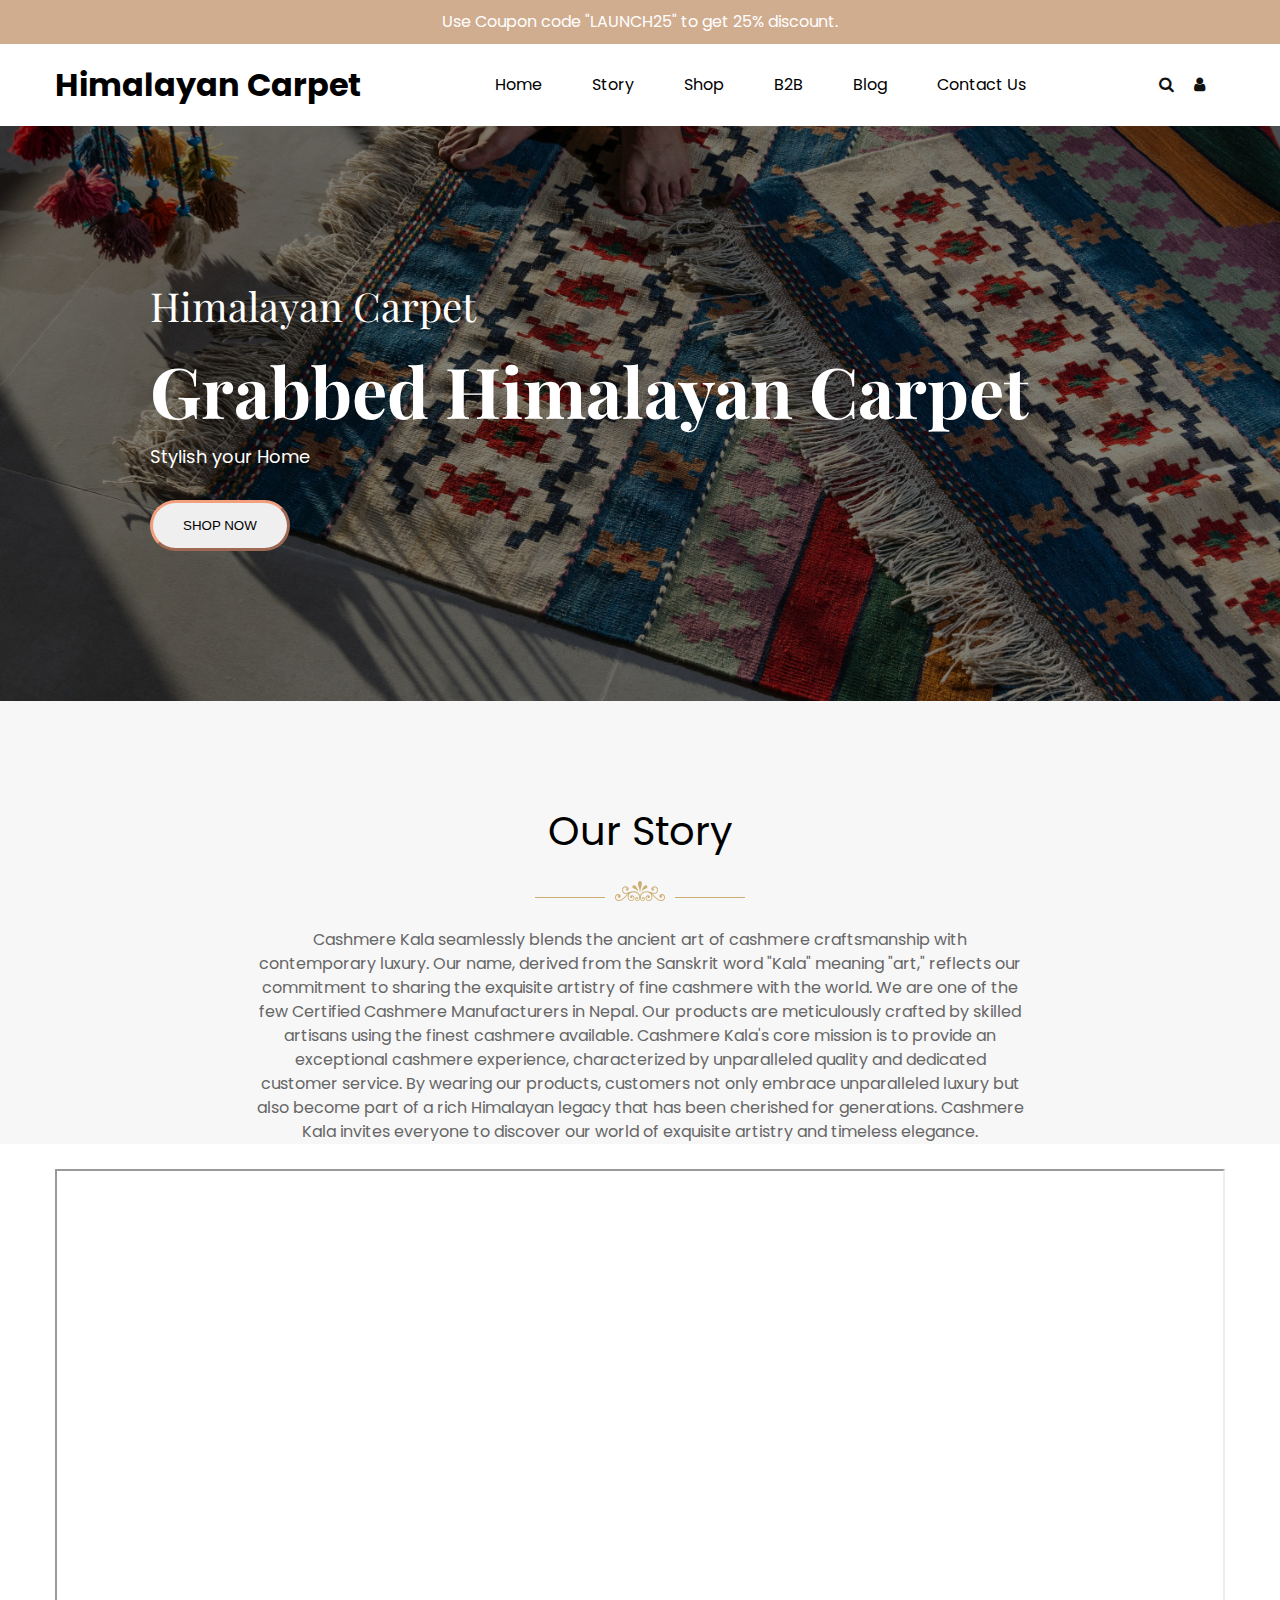
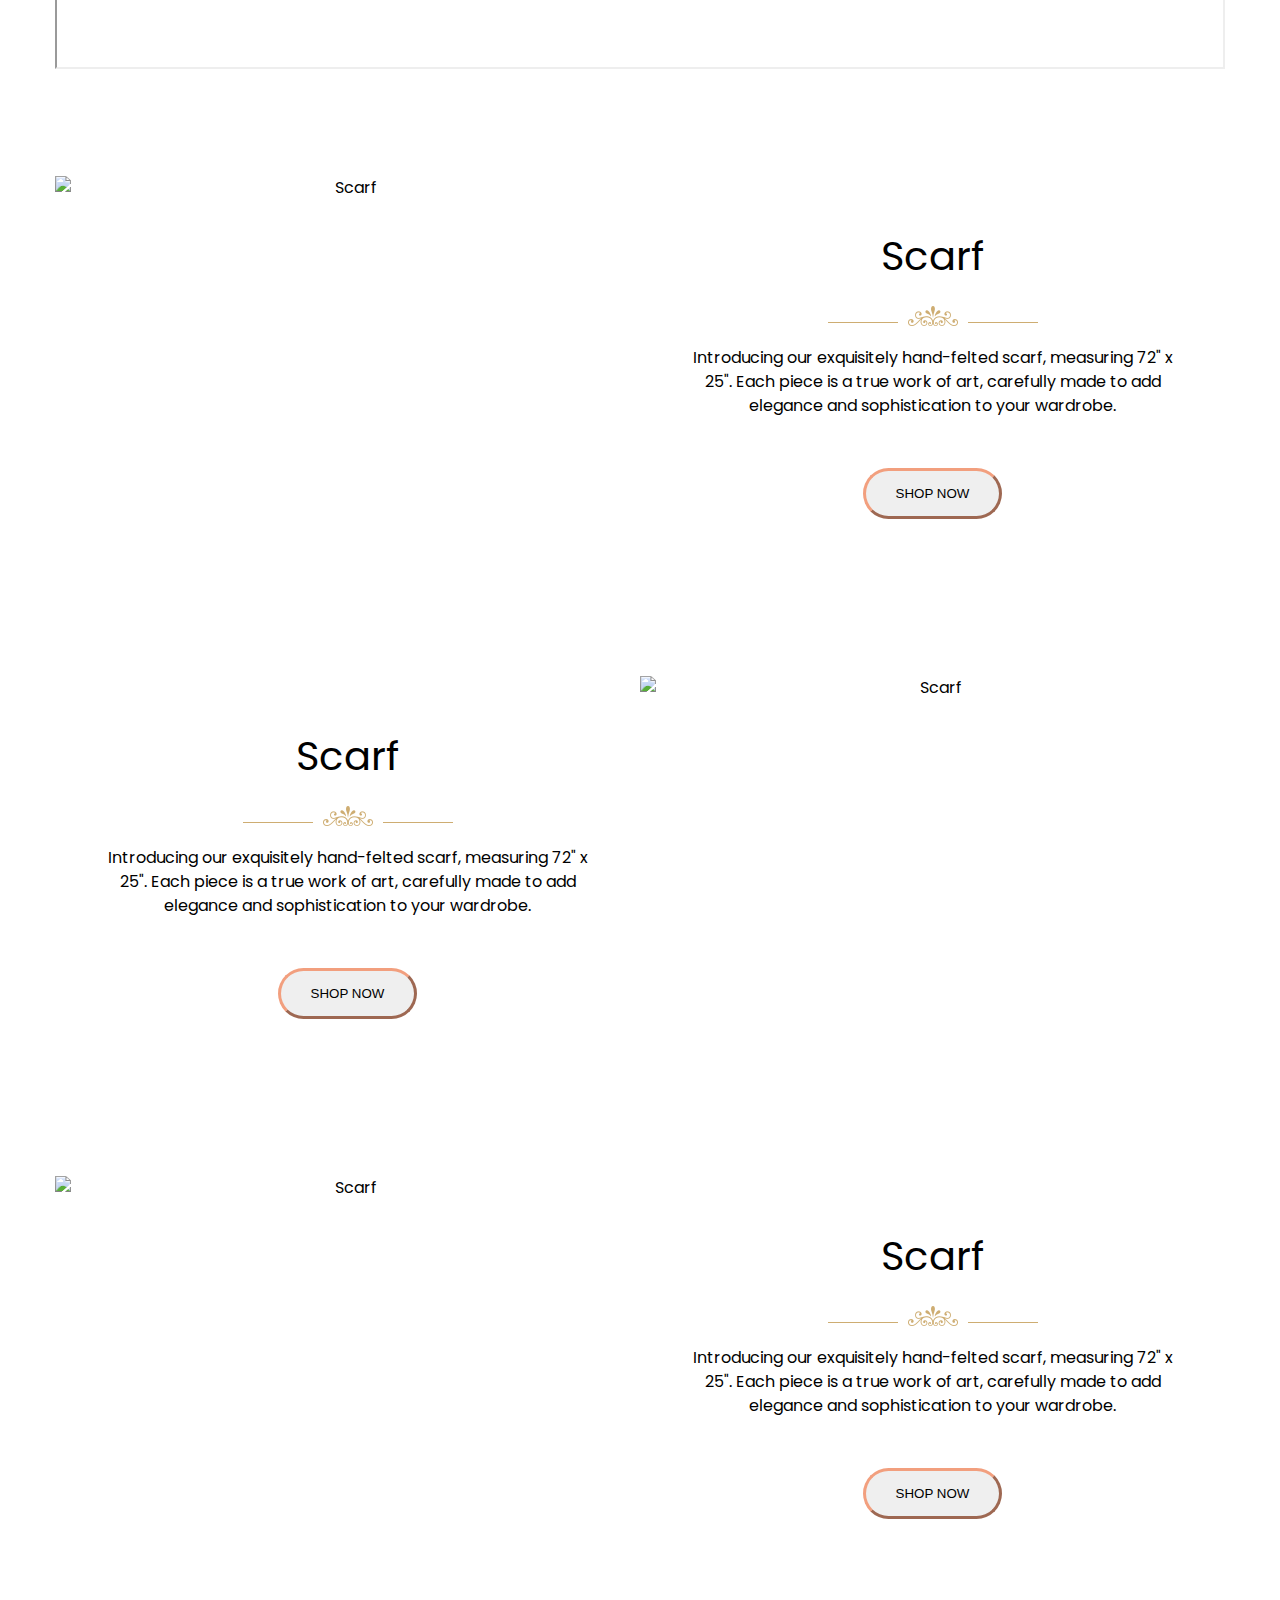
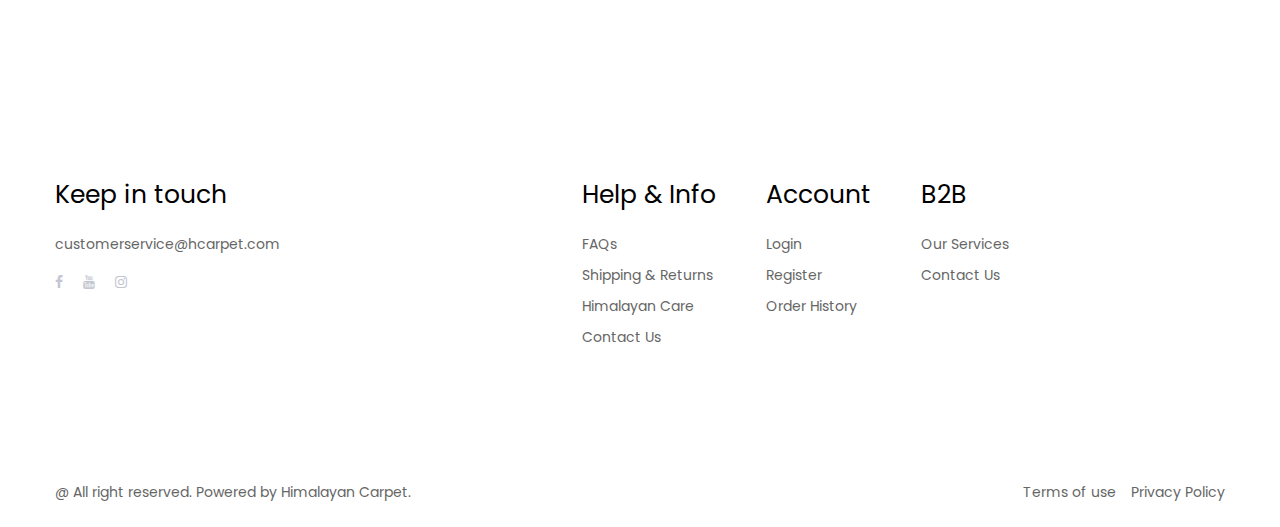
==== index.html @ 612650ba "Design Home page" ====
<!DOCTYPE html>
<html lang="en">
<head>
    <meta charset="UTF-8">
    <meta name="viewport" content="width=device-width, initial-scale=1.0">
    <title>Carpet Website</title>
    <link rel="stylesheet" href="style.css">
    <link rel="stylesheet" href="https://cdnjs.cloudflare.com/ajax/libs/font-awesome/4.7.0/css/font-awesome.min.css">
</head>
<body>
    <!-- header section -->
    <header class="site-header">
        <div class="header-topbar">
            <p>Use Coupon code "LAUNCH25" to get 25% discount.</p>
            <!-- <p>Free Ground Shipping on All US Orders. Free Returns on Exchange.</p> -->
        </div>
        <div class="container">
            <div class="header-main">
                <div class="logo">
                   <h1> Himalayan Carpet </h1> 
                </div>
                    <nav>
                        <ul>
                            <li><a href="#">Home</a></li>
                            <li><a href="story.html">Story</a></li>
                            <li><a href="shop.html">Shop</a></li>
                            <li><a href="b2b.html">B2B</a></li>
                            <li><a href="blog.html">Blog</a></li>
                            <li><a href="contact.html">Contact Us</a></li>
                        </ul>
                    </nav>
                <div class="header-icons">
                    <a href="#" title="Search">
                        <i class="fa fa-search" style="color: #111111;"></i>
                    </a>
                    <a href="#" title="Account">
                        <i class="fa fa-user" style="color: #111111;"></i>
                    </a>
                    <a href="#" title="Shopping-cart">
                        <i class="fa-regular fa-cart-shopping" style="color: #111111;"></i>
                    </a>
                </div>
            </div>           
        </div>
    </header>
    <!-- banner section -->
    <section class="hero-section">
        <div class="banner-caption">
            <span>Himalayan Carpet</span>
            <h1 class="banner-title">Grabbed Himalayan Carpet</h1>
            <p> Stylish your Home</p>
            <button class="btn">SHOP NOW</button>
        </div>
    </section>
    <div class="banner-text">
        <div class="container">
            <h2 class="title-text">Our Story</h2>
            <img src="image/design.png" alt="design" class="design">
            <p class="text-description">
                Cashmere Kala seamlessly blends the ancient art of cashmere craftsmanship with contemporary luxury. Our name, derived from the Sanskrit word "Kala" meaning "art," reflects our commitment to sharing the exquisite artistry of fine cashmere with the world. We are one of the few Certified Cashmere Manufacturers in Nepal. Our products are meticulously crafted by skilled artisans using the finest cashmere available. Cashmere Kala's core mission is to provide an exceptional cashmere experience, characterized by unparalleled quality and dedicated customer service. By wearing our products, customers not only embrace unparalleled luxury but also become part of a rich Himalayan legacy that has been cherished for generations. Cashmere Kala invites everyone to discover our world of exquisite artistry and timeless elegance.
            </p>
        </div>
    </div>

    <div class="video-container">
        <div class="container">
            <iframe src="https://www.youtube.com/embed/tgbNymZ7vqY" height="500px"> </iframe>
        </div>
    </div>
    <!-- Category Section -->
    <div class="category-list">
        <div class="container">
            <div class="category-item">
                <div class="box-img">
                    <img src="image/img1.jpg" alt="Scarf">
                </div>
                <div class="box-description">
                    <h4 class="title_block">
                        Scarf
                    </h4>
                    <img src="image/design.png" alt="design" class="design">
                    <p class="item-description">
                        Introducing our exquisitely hand-felted scarf, measuring 72" x 25". Each piece is a true work of art, carefully made to add elegance and sophistication to your wardrobe.
                    </p>
                    <button class="btn">SHOP NOW</button>
                </div>
            </div>
            <div class="category-item">
                <div class="box-description">
                    <h4 class="title_block">
                        Scarf
                    </h4>
                    <img src="image/design.png" alt="design" class="design">
                    <p class="item-description">
                        Introducing our exquisitely hand-felted scarf, measuring 72" x 25". Each piece is a true work of art, carefully made to add elegance and sophistication to your wardrobe.
                    </p>
                    <button class="btn">SHOP NOW</button>
                </div>
                <div class="box-img">
                    <img src="image/img1.jpg" alt="Scarf">
                </div>
            </div>
            <div class="category-item">
                <div class="box-img">
                    <img src="image/img1.jpg" alt="Scarf">
                </div>
                <div class="box-description">
                    <h4 class="title_block">
                        Scarf
                    </h4>
                    <img src="image/design.png" alt="design" class="design">
                    <p class="item-description">
                        Introducing our exquisitely hand-felted scarf, measuring 72" x 25". Each piece is a true work of art, carefully made to add elegance and sophistication to your wardrobe.
                    </p>
                    <button class="btn">SHOP NOW</button>
                </div>
            </div>
            <!-- <div class="collection">
                <a href="#">view all collections</a>
            </div> -->
    </div>
    </div>
    <!-- footer-section -->
    <footer class="footer">
        <div class="container">
            <div class="footer-center">
                <div class="footer-links">
                    <p class="row">Keep in touch</p>
                    <a href="#">customerservice@hcarpet.com</a>
                    <div class="social-media">
                        <i class="fa fa-facebook-f" style="color: #c3c6d1;"></i>
                        <i class="fa fa-youtube" style="color: #c3c6d1;"></i>
                        <i class="fa fa-instagram" style="color: #c3c6d1;"></i>
                    </div>
                </div>
                <div class="footer-content">
                    <div class="footer-services">
                        <p class="row">Help & Info</p>
                        <li><a href="#">FAQs</a></li>
                        <li><a href="#">Shipping & Returns</a></li>
                        <li><a href="#">Himalayan Care</a></li>
                        <li><a href="#">Contact Us</a></li>
                    </div>
                    <div class="footer-account">
                        <p class="row">Account</p>
                        <li><a href="#">Login</a></li>
                        <li><a href="#">Register</a></li>
                        <li><a href="#">Order History</a></li>
                    </div>
                    <div class="footer-btob">
                        <p class="row">B2B</p>
                        <li><a href="#">Our Services</a></li>
                        <li> <a href="#">Contact Us</a></li>    
                    </div>
                </div>
            </div>
            <div class="policies">
                <div class="copyright">
                    <p>@ All right reserved. Powered by Himalayan Carpet.</p>
                </div>
                <div class="terms">
                    <a href="#">Terms of use</a>
                    <a href="#">Privacy Policy</a>
                </div>
            </div>
        </div>
    </footer>
</body>
</html>
---- style.css ----
@import url('https://fonts.googleapis.com/css2?family=Open+Sans:ital,wght@0,300..800;1,300..800&family=Poppins:ital,wght@0,100;0,200;0,300;0,400;0,500;0,600;0,700;0,800;0,900;1,100;1,200;1,300;1,400;1,500;1,600;1,700;1,800;1,900&family=Roboto:ital,wght@0,100;0,300;0,400;0,500;0,700;0,900;1,100;1,300;1,400;1,500;1,700;1,900&display=swap');
@import url('https://fonts.googleapis.com/css2?family=Open+Sans:ital,wght@0,300..800;1,300..800&family=Playfair+Display:ital,wght@0,400..900;1,400..900&family=Poppins:ital,wght@0,100;0,200;0,300;0,400;0,500;0,600;0,700;0,800;0,900;1,100;1,200;1,300;1,400;1,500;1,600;1,700;1,800;1,900&family=Roboto:ital,wght@0,100;0,300;0,400;0,500;0,700;0,900;1,100;1,300;1,400;1,500;1,700;1,900&display=swap');

/* variable */
:root{
    --font-color:#000000;
    --primary-color:#d1ad90;
    --secondary-color: #666;
    --bg-color:#f7f7f7;
    --theme-color:#f29f7e;

}

body{
    font-family: "Poppins", sans-serif;
    font-size: 16px;
    font-weight: 400;
    line-height: 1.5;
    color: var(--font-color);
}

h1,h2,h3,h4,h5,h6{
    font-family: "Poppins", sans-serif;
}

*{
    margin: 0;
    padding: 0;
    box-sizing: border-box;
}

.container{
    max-width: 1170px;
    margin: 0 auto;
}

ul,li{
    list-style: none;
    text-decoration: none;
}

a{
    color: var(--font-color);
    text-decoration: none;
    transition: 0.5s;
}

a:hover{
    color: var(--primary-color);
    padding-bottom: 5px;
}

img{
    max-width: 100%;
    display: block;
}

/* header-section */
.header-topbar{
    text-align: center;
    padding: 10px;
    background-color: var(--primary-color);
    color: #fff;
}

.header-main{
    display: flex;
    justify-content: space-between;
    align-items: center;
    padding: 17px 0px;
}

nav ul{
    display: flex;
    gap: 50px;
}

.header-icons{
    display: flex;
    gap: 20px;
}

.row{
    font-size: 25px;
    font-weight: 400;
    font-style: normal;
    padding-bottom: 20px;
}

.social-media{
    display: flex;
    gap: 20px;
    padding-top: 20px;
}

/* banner-section */

.hero-section {
    background-image: url('image/hero-img.jpg');
    background-position: center;
    background-size: cover;
    padding: 150px;
    color: #fff;
    font-size: 40px;
    position: relative;
}

.hero-section::before{
    content: '';
    height: 100%;
    width: 100%;
    background-color: #000;
    position: absolute;
    top: 0;
    left: 0;
    opacity: 0.5;
}

.banner-caption{
    position: relative;
    z-index: 1;
}
.hero-section span{
    font-family: "Playfair Display", serif;
    font-size: 40px;
}
.hero-section .banner-title{
    font-family: "Playfair Display", serif;
    font-size: 70px;
}

.hero-section p{
    font-size: 18px;
    padding-bottom: 16px;
}

button{
    padding: 15px 30px;
    border-radius: 30px;
    border-width: 3px;
    border-color: var(--theme-color); 
}

button:hover{
    background-color: var(--theme-color);
    color: #fff;
    cursor: pointer;
}

.banner-text{
    padding-top:100px;
    background-color: var(--bg-color);
}

.banner-text .container{
    text-align: center;
    padding: 0px 200px;
    color: var(--secondary-color);
}

.title-text{
    font-size: 40px;
    font-weight: 400;
    color: #000;
}


.design{
    padding: 20px 0px;
    display: inline-block;
}

.video-container{
    padding-top: 25px;
}

.video-container iframe{
    width: 100%;
}

/* category-section */

.category-list{
    padding-top: 100px;
}

.category-item{
    display: flex;
    justify-content: space-between;
    text-align: center;
}

.box-description{
    display: flex;
    flex-direction: column;
    align-items: center;
    flex-basis: 50%;
    padding: 50px;
}

.box-description .title_block{
    font-size: 40px;
    font-weight: 400;
}

.box-img{
    flex-basis: 50%;
}

.box-img img{
    height: 500px;
    width: 100%;
    object-fit: cover;
}

.box-description .item-description{
    padding-bottom: 50px;
}

.category-item .box-img{
    width: 100%;
    /* flex: 1; */
}

.collection a{
    text-align: center;
}

/* footer-section */
.footer-center{
    display: flex;
    padding: 100px 0px;
    font-size: 14px;
}

.footer-center a:not(:hover){
    color: var(--secondary-color);
}

.footer-links{
    width: 45%;
}

.footer-content{
    display: flex;
    gap: 50px;
}

.footer-content li{
    padding-bottom: 10px ;
}

.policies {
    padding: 24px 0;
    display: flex;
    justify-content: space-between;
    background-color: var();
    color: var(--secondary-color);
    font-size: 14px;

}

.policies a:not(:hover){
    color: var(--secondary-color);
}
.terms {
    display: flex;
    gap: 15px;
}
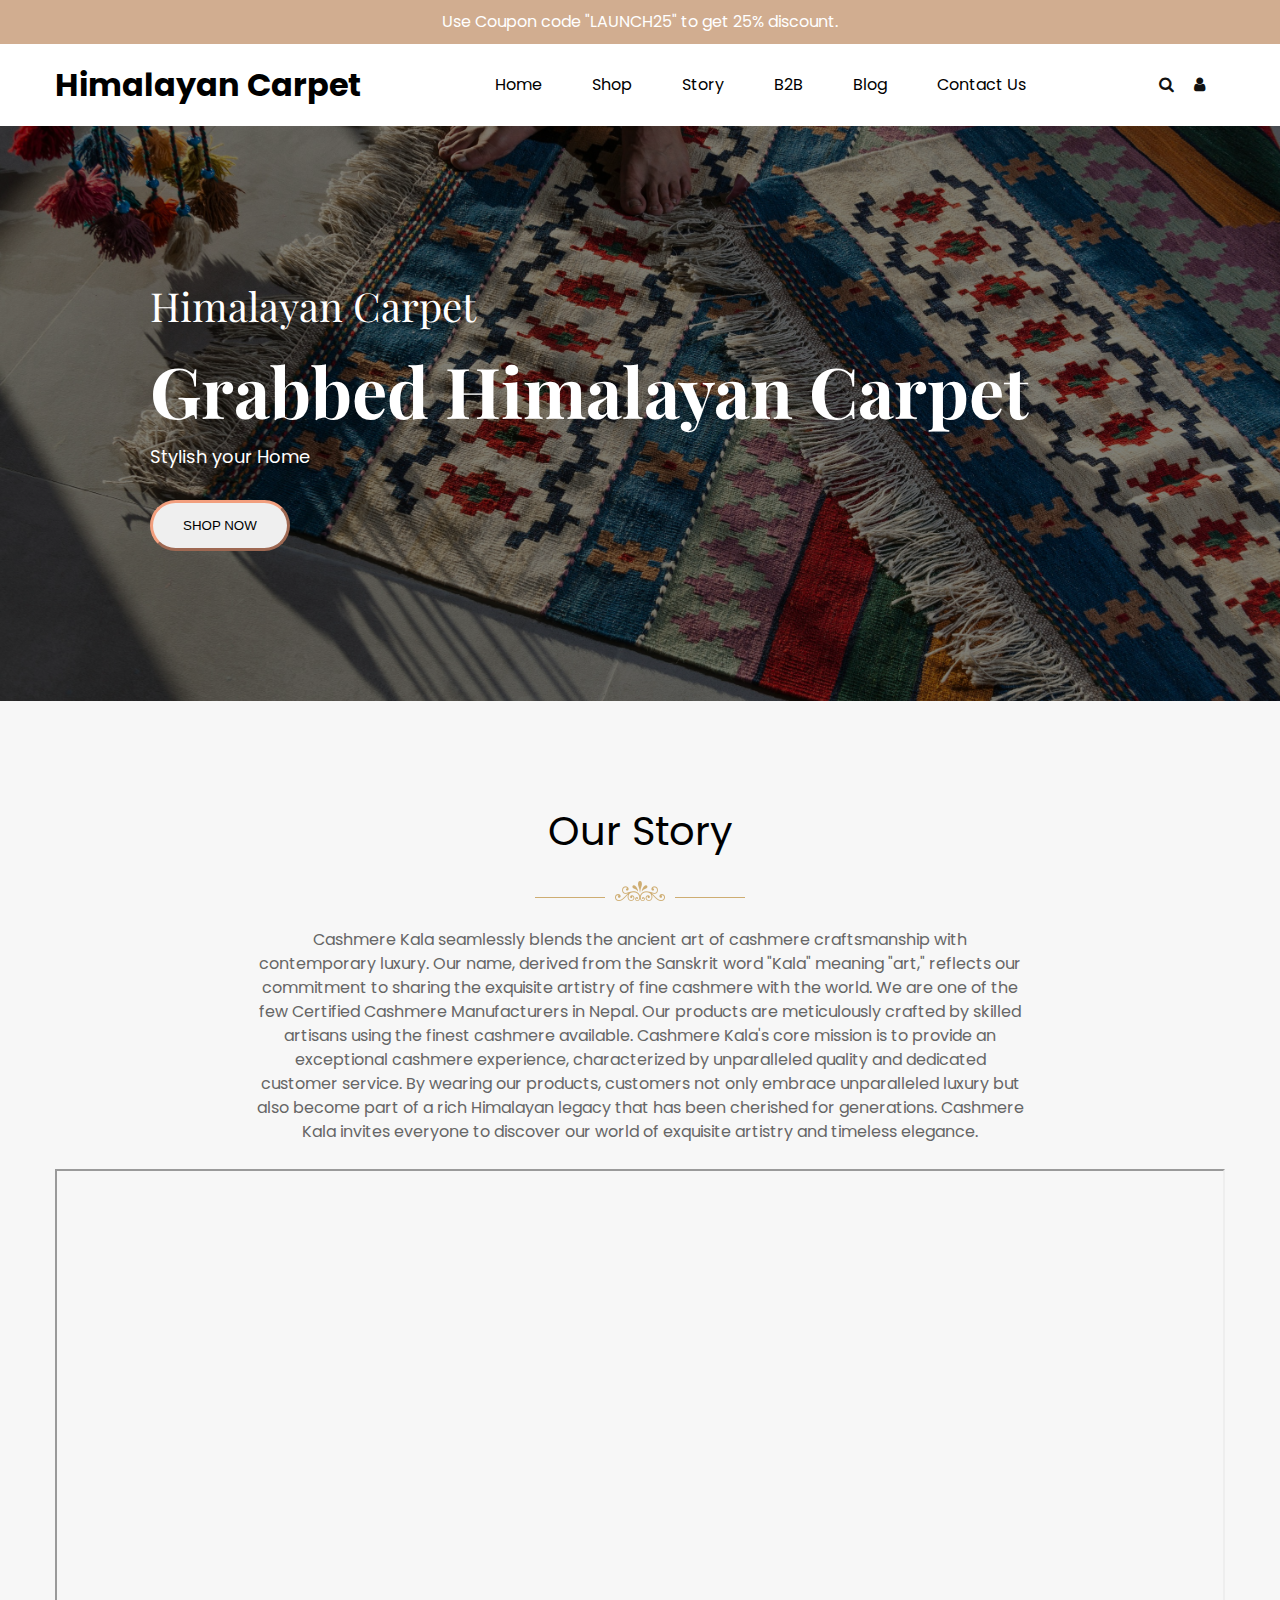
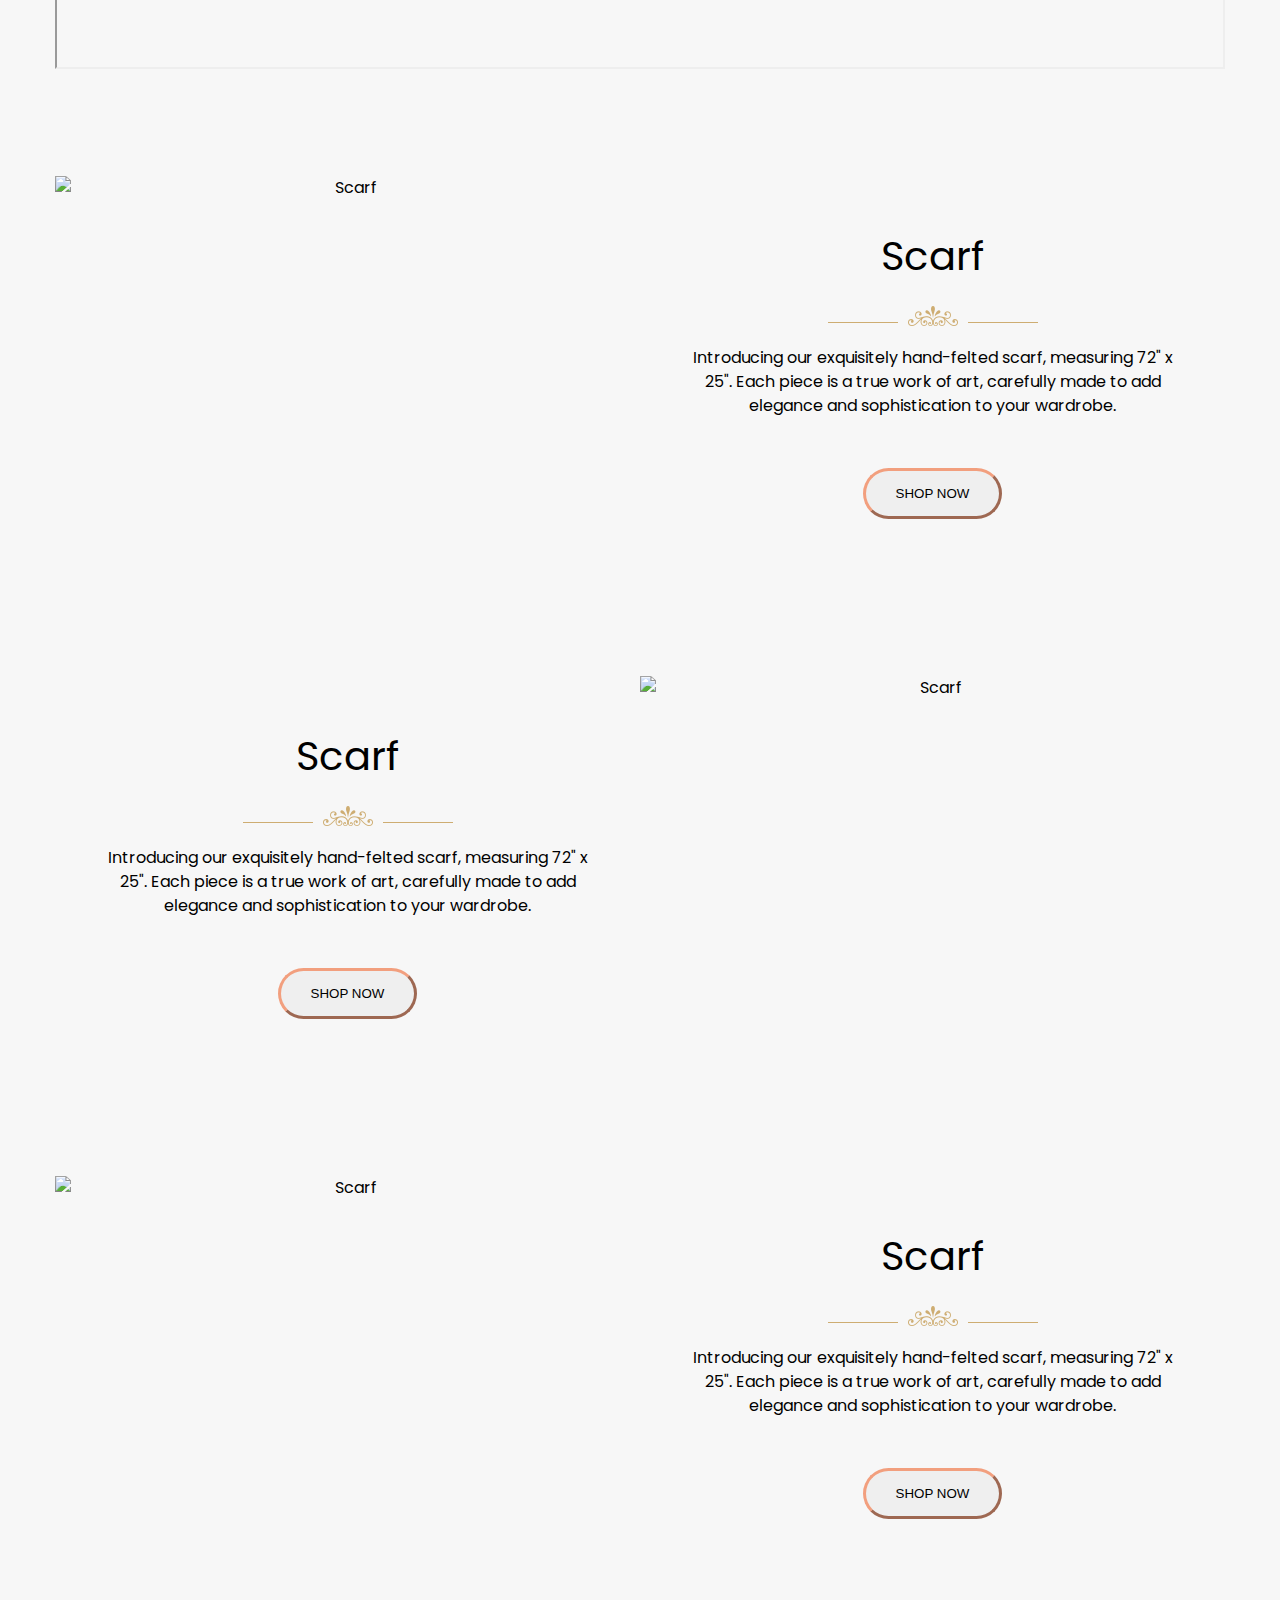
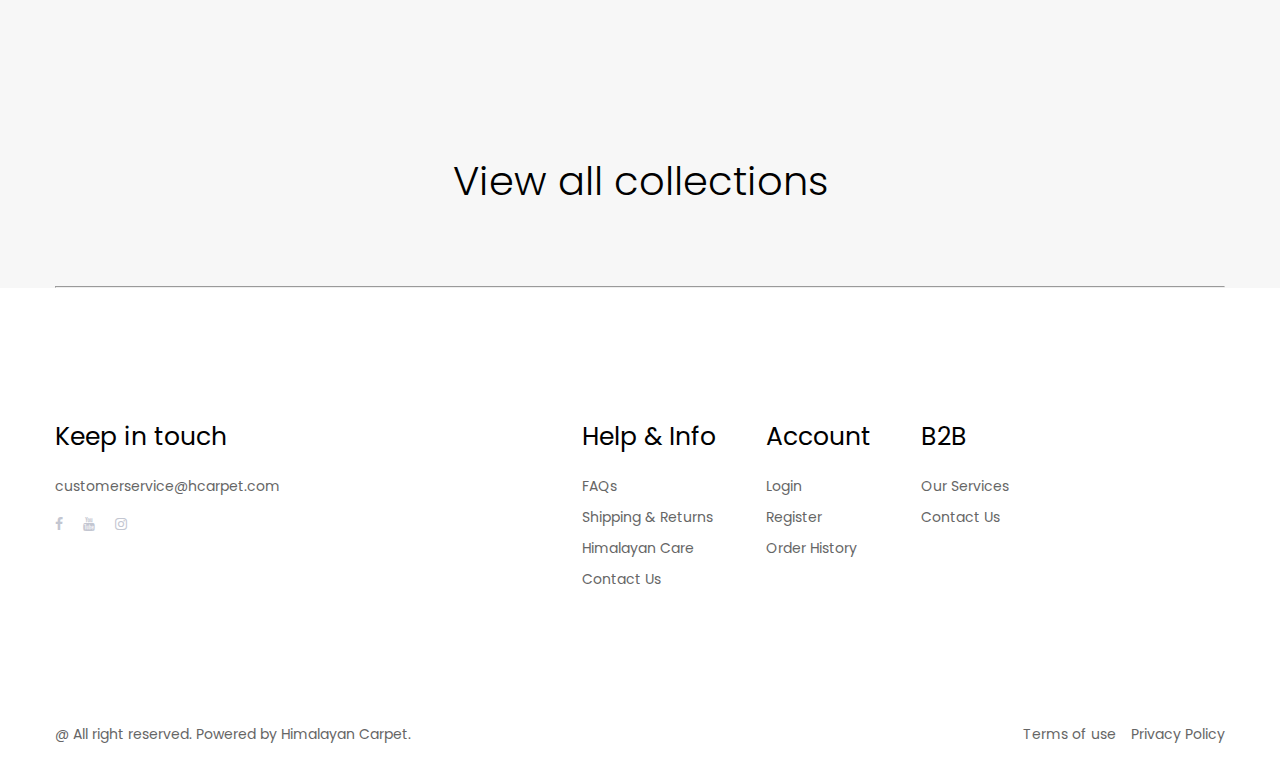
==== commit 39eaac9b: "design shop page" ====
--- a/index.html
+++ b/index.html
@@ -22,8 +22,8 @@
                     <nav>
                         <ul>
                             <li><a href="#">Home</a></li>
+                            <li><a href="shop.html">Shop</a></li>
                             <li><a href="story.html">Story</a></li>
-                            <li><a href="shop.html">Shop</a></li>
                             <li><a href="b2b.html">B2B</a></li>
                             <li><a href="blog.html">Blog</a></li>
                             <li><a href="contact.html">Contact Us</a></li>
@@ -52,24 +52,21 @@
             <button class="btn">SHOP NOW</button>
         </div>
     </section>
-    <div class="banner-text">
+    <div class="section-aboutus">
         <div class="container">
-            <h2 class="title-text">Our Story</h2>
-            <img src="image/design.png" alt="design" class="design">
-            <p class="text-description">
-                Cashmere Kala seamlessly blends the ancient art of cashmere craftsmanship with contemporary luxury. Our name, derived from the Sanskrit word "Kala" meaning "art," reflects our commitment to sharing the exquisite artistry of fine cashmere with the world. We are one of the few Certified Cashmere Manufacturers in Nepal. Our products are meticulously crafted by skilled artisans using the finest cashmere available. Cashmere Kala's core mission is to provide an exceptional cashmere experience, characterized by unparalleled quality and dedicated customer service. By wearing our products, customers not only embrace unparalleled luxury but also become part of a rich Himalayan legacy that has been cherished for generations. Cashmere Kala invites everyone to discover our world of exquisite artistry and timeless elegance.
-            </p>
-        </div>
-    </div>
+            <div class="banner-content">
+                <h2 class="title-text">Our Story</h2>
+                <img src="image/design.png" alt="design" class="design">
+                <p class="text-description">
+                    Cashmere Kala seamlessly blends the ancient art of cashmere craftsmanship with contemporary luxury. Our name, derived from the Sanskrit word "Kala" meaning "art," reflects our commitment to sharing the exquisite artistry of fine cashmere with the world. We are one of the few Certified Cashmere Manufacturers in Nepal. Our products are meticulously crafted by skilled artisans using the finest cashmere available. Cashmere Kala's core mission is to provide an exceptional cashmere experience, characterized by unparalleled quality and dedicated customer service. By wearing our products, customers not only embrace unparalleled luxury but also become part of a rich Himalayan legacy that has been cherished for generations. Cashmere Kala invites everyone to discover our world of exquisite artistry and timeless elegance.
+                </p>
+            </div>
+            <div class="video-container">
+                    <iframe src="https://www.youtube.com/embed/tgbNymZ7vqY" height="500px"> </iframe>
+            </div>
 
-    <div class="video-container">
-        <div class="container">
-            <iframe src="https://www.youtube.com/embed/tgbNymZ7vqY" height="500px"> </iframe>
-        </div>
-    </div>
-    <!-- Category Section -->
+             <!-- Category Section -->
     <div class="category-list">
-        <div class="container">
             <div class="category-item">
                 <div class="box-img">
                     <img src="image/img1.jpg" alt="Scarf">
@@ -115,11 +112,16 @@
                     <button class="btn">SHOP NOW</button>
                 </div>
             </div>
-            <!-- <div class="collection">
-                <a href="#">view all collections</a>
-            </div> -->
+            <div class="collection">
+                <p><a href="#">View all collections</a></p>
+                <hr>
+            </div>
     </div>
+
+        </div>
     </div>
+
+
     <!-- footer-section -->
     <footer class="footer">
         <div class="container">
--- a/style.css
+++ b/style.css
@@ -147,12 +147,12 @@
     cursor: pointer;
 }
 
-.banner-text{
+.section-aboutus{
     padding-top:100px;
     background-color: var(--bg-color);
 }
 
-.banner-text .container{
+.banner-content{
     text-align: center;
     padding: 0px 200px;
     color: var(--secondary-color);
@@ -219,12 +219,15 @@
 
 .category-item .box-img{
     width: 100%;
-    /* flex: 1; */
-}
-
-.collection a{
-    text-align: center;
-}
+}
+
+.collection p{
+    text-align: center;
+    font-size: 40px;
+    font-weight: 300;
+    padding: 75px 0px;
+}
+
 
 /* footer-section */
 .footer-center{
@@ -266,4 +269,101 @@
 .terms {
     display: flex;
     gap: 15px;
+}
+
+/* Contact css */
+
+.form-container{
+    text-align: center;
+    padding: 100px;
+    background-color: var(--bg-color);
+}
+
+.contact-box h4{
+    font-size: 29px;
+    font-weight: 400;
+}
+
+.form-content{
+    display: flex;
+    flex-direction: column;
+    max-width: 600px;
+    margin: 0 auto;
+    gap: 30px;
+}
+
+.info{
+    display: flex;
+    gap: 30px;
+}
+
+.info input{
+    flex: 1;
+}
+
+.form-container input,textarea{
+    padding: 8px;
+}
+
+/* shop page */
+.product-content{
+    background-color: var(--bg-color);
+}
+.product-content .container{
+    display: flex;
+    gap: 70px;
+}
+
+.categories,.color-selection{
+    padding-top: 30px;
+}
+
+.sidebar h3{
+    font-size: 25px;
+    font-weight: 400;
+    padding-bottom: 30px;
+}
+
+.list-block{
+    padding-bottom: 20px;
+}
+
+.products h2{
+    font-size: 36px;
+    font-weight: 400;
+    padding: 20px;
+}
+
+.row{
+    display: flex;
+    gap: 30px;
+    padding-top: 30px;
+}
+
+.row img{
+    height: 330px;
+    padding-bottom: 20px;
+}
+
+.img-container .title{
+    font-size: 15px;
+    font-weight: 300;
+    text-align: center;
+    padding-bottom: 10px;
+}
+
+.img-container .price{
+    font-size: 16px;
+    font-weight: 700;
+    color: var(--theme-color);
+    text-align: center;
+}
+
+/* story psge */
+.story-content{
+    text-align: center;
+}
+
+.text-block{
+    padding-bottom: 100px;
 }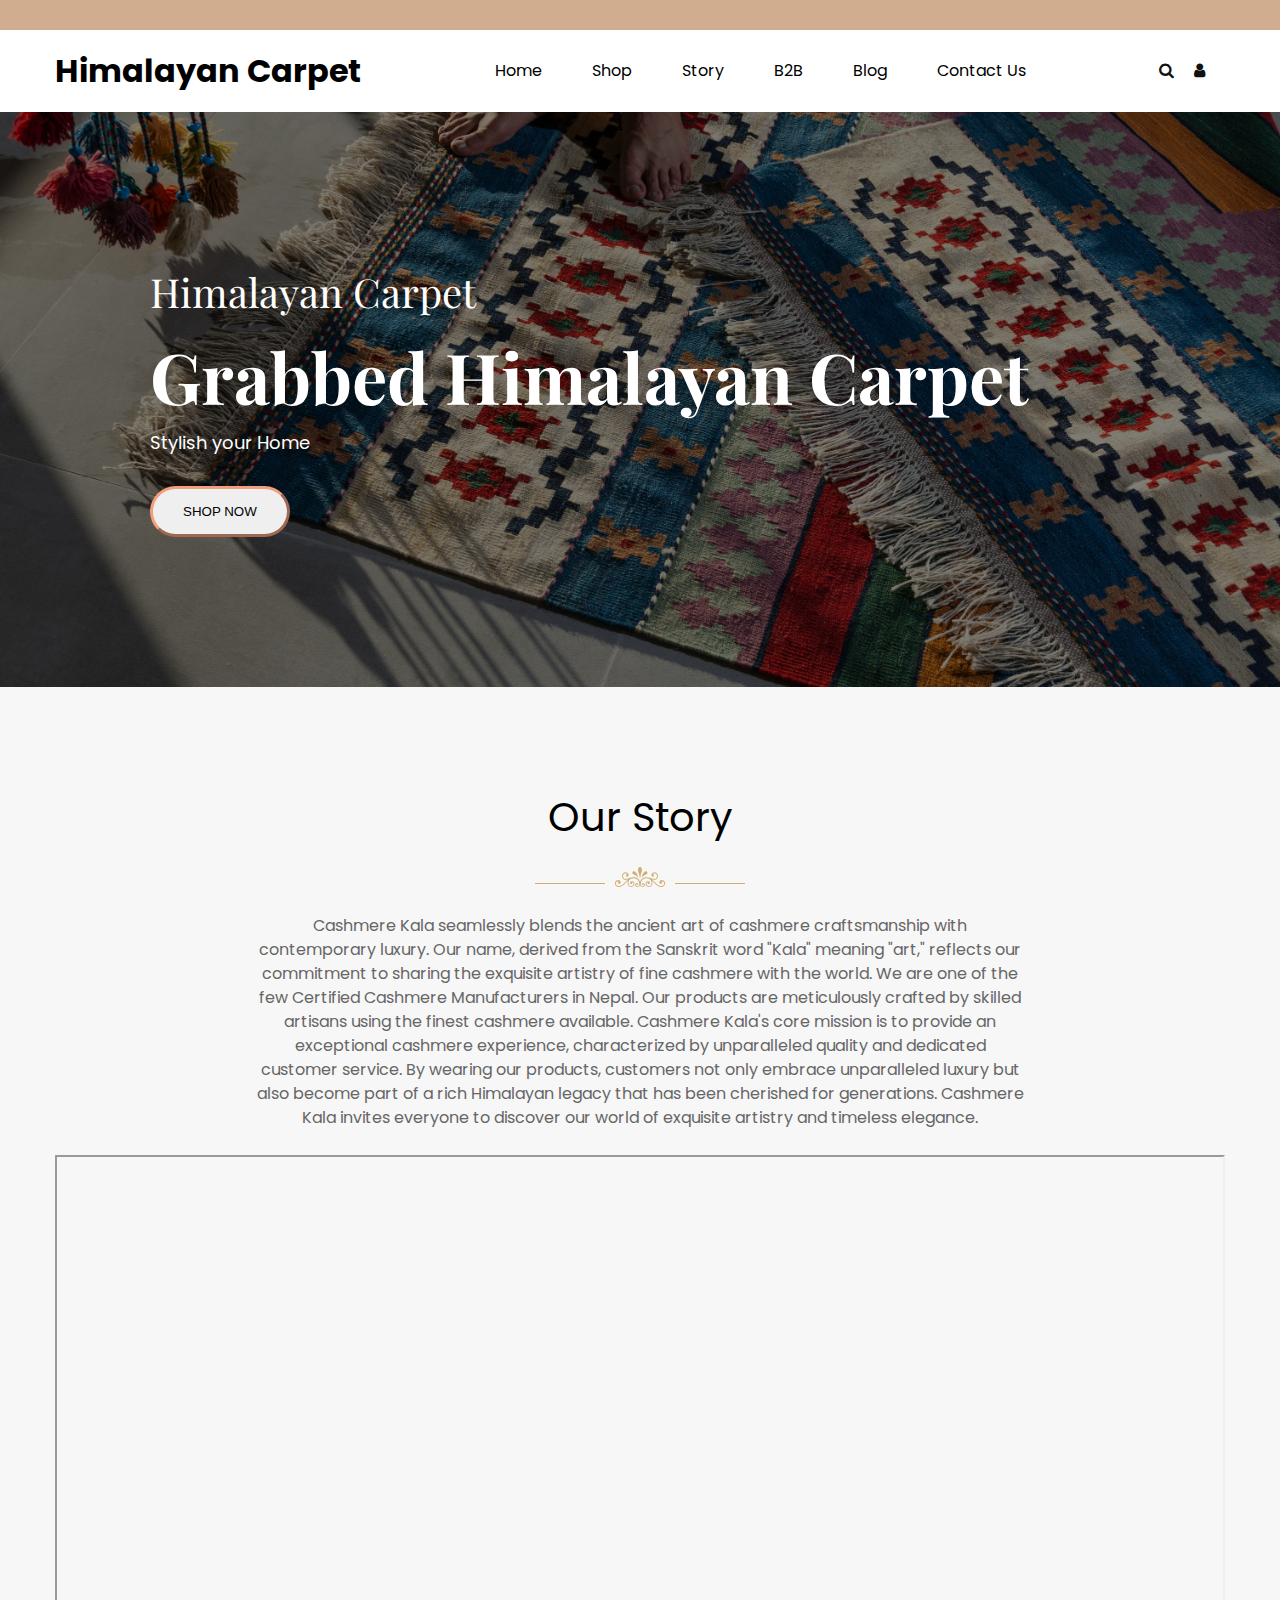
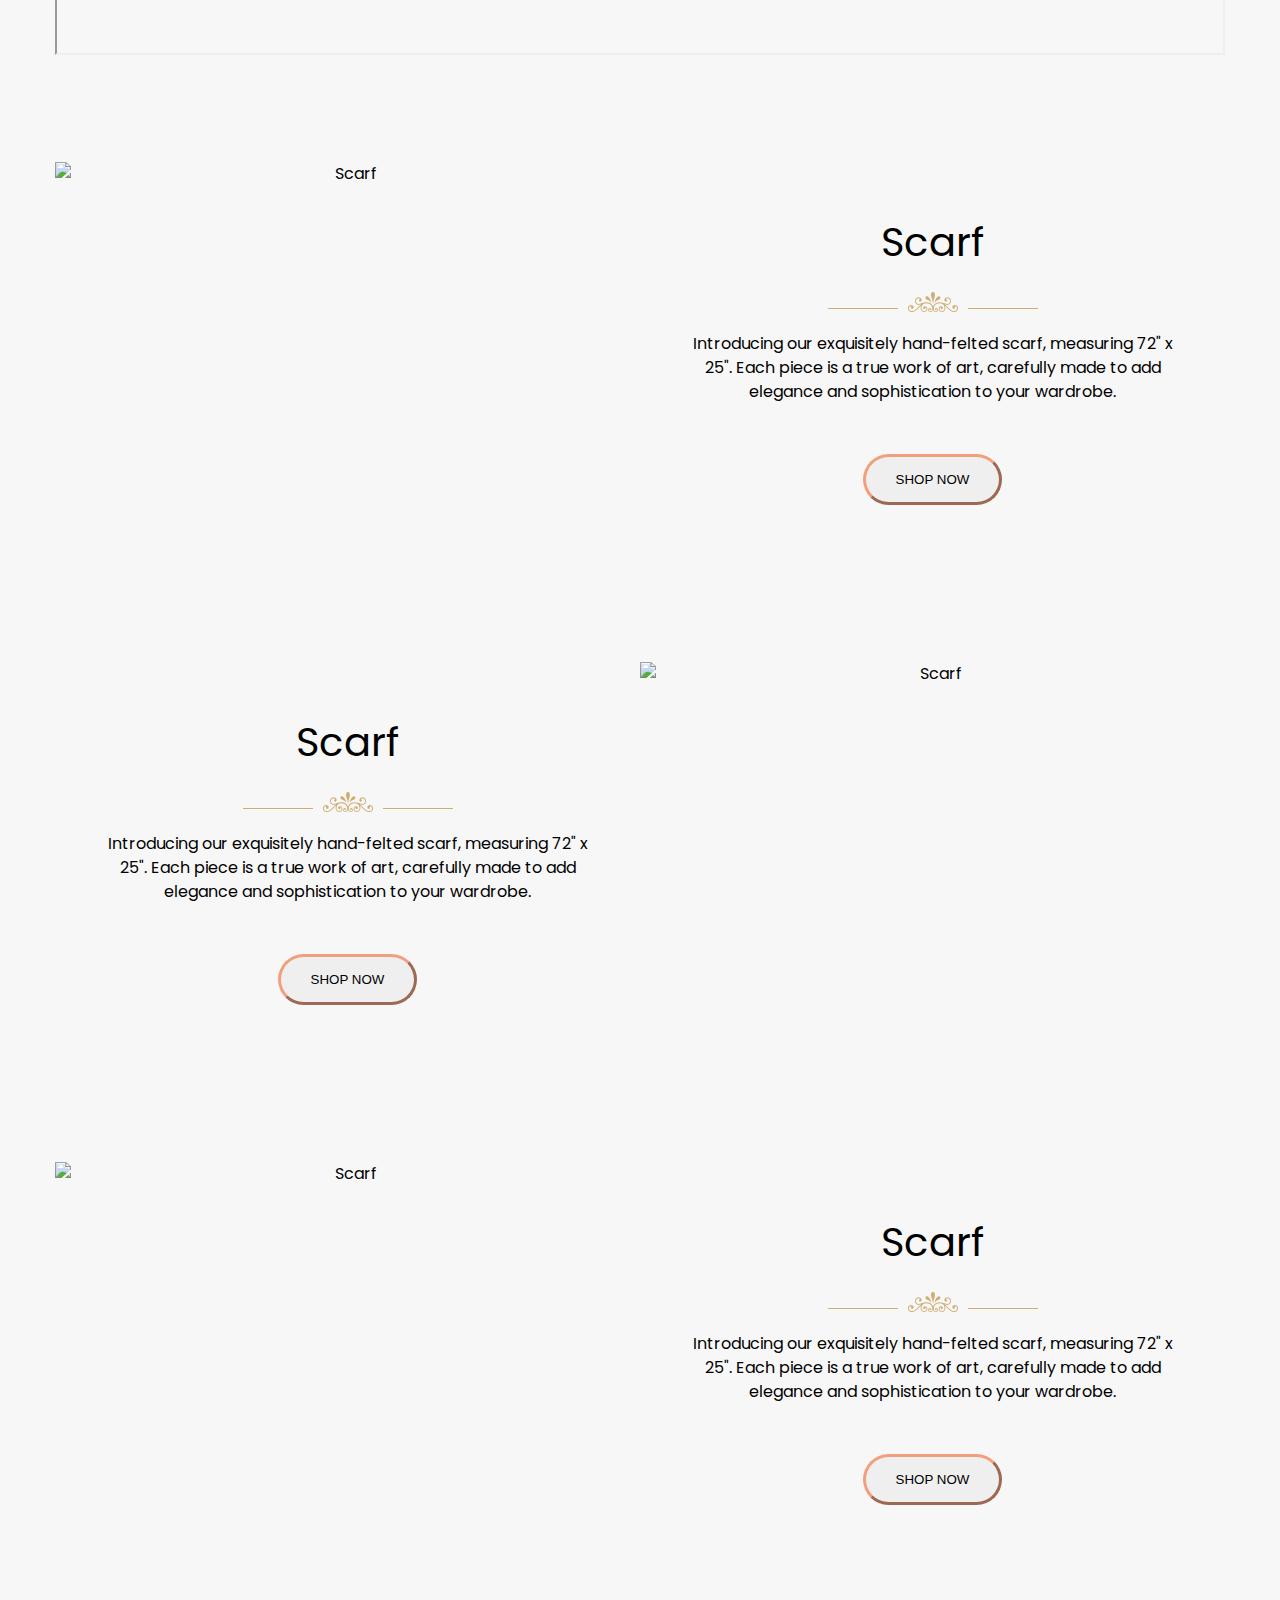
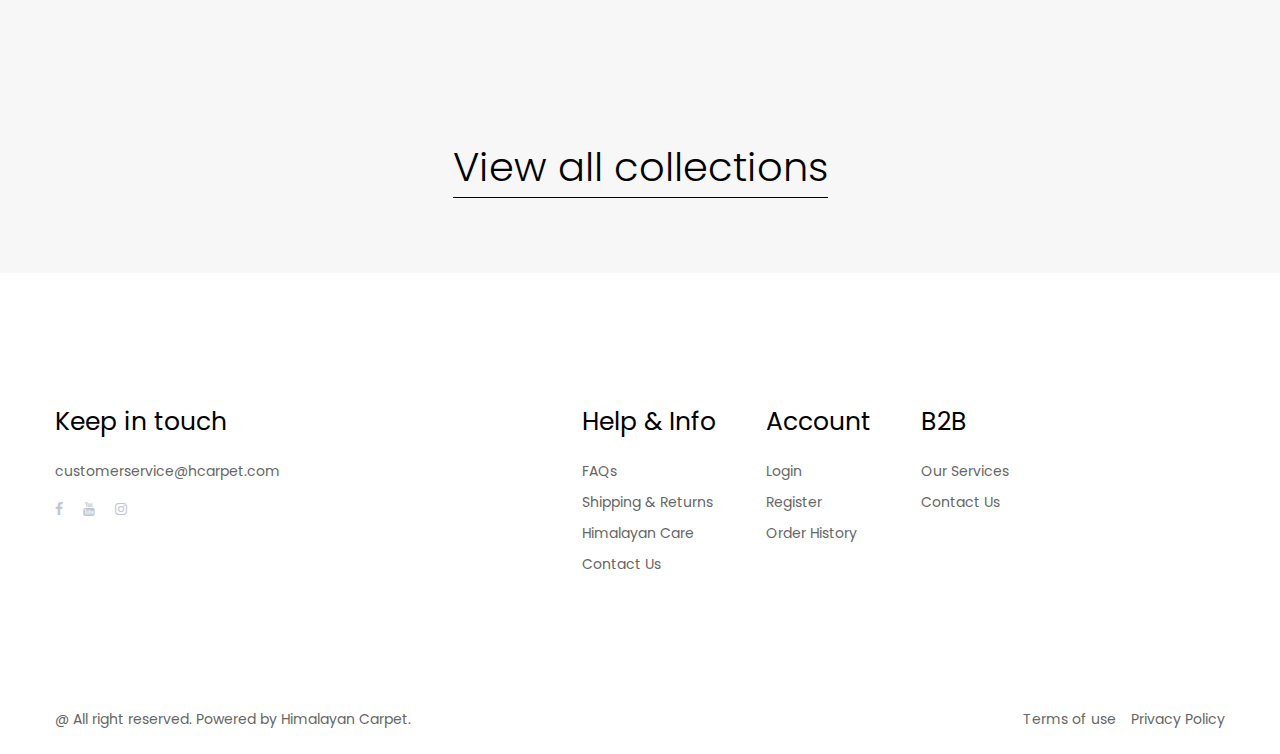
==== commit 1efbb389: "completed design of remaining pages, added blinking offers" ====
--- a/index.html
+++ b/index.html
@@ -4,16 +4,18 @@
     <meta charset="UTF-8">
     <meta name="viewport" content="width=device-width, initial-scale=1.0">
     <title>Carpet Website</title>
-    <link rel="stylesheet" href="style.css">
+    <link rel="stylesheet" href="css/style.css">
     <link rel="stylesheet" href="https://cdnjs.cloudflare.com/ajax/libs/font-awesome/4.7.0/css/font-awesome.min.css">
 </head>
 <body>
     <!-- header section -->
     <header class="site-header">
         <div class="header-topbar">
-            <p>Use Coupon code "LAUNCH25" to get 25% discount.</p>
-            <!-- <p>Free Ground Shipping on All US Orders. Free Returns on Exchange.</p> -->
+                <span id="offer1" class="offer">Use Coupon code "LAUNCH25" to get 25% discount.</span>
+                <span id="offer2" class="offer">Free Ground Shipping on All US Orders. Free Returns on Exchange.</span>
         </div>
+            <script src="script/script.js"></script>
+
         <div class="container">
             <div class="header-main">
                 <div class="logo">
@@ -21,7 +23,7 @@
                 </div>
                     <nav>
                         <ul>
-                            <li><a href="#">Home</a></li>
+                            <li><a href="#" class="active">Home</a></li>
                             <li><a href="shop.html">Shop</a></li>
                             <li><a href="story.html">Story</a></li>
                             <li><a href="b2b.html">B2B</a></li>
@@ -113,8 +115,7 @@
                 </div>
             </div>
             <div class="collection">
-                <p><a href="#">View all collections</a></p>
-                <hr>
+                <p class="collection-link"><a href="#">View all collections</a></p>
             </div>
     </div>
 
--- a/css/style.css
+++ b/css/style.css
@@ -0,0 +1,485 @@
+@import url('https://fonts.googleapis.com/css2?family=Open+Sans:ital,wght@0,300..800;1,300..800&family=Poppins:ital,wght@0,100;0,200;0,300;0,400;0,500;0,600;0,700;0,800;0,900;1,100;1,200;1,300;1,400;1,500;1,600;1,700;1,800;1,900&family=Roboto:ital,wght@0,100;0,300;0,400;0,500;0,700;0,900;1,100;1,300;1,400;1,500;1,700;1,900&display=swap');
+@import url('https://fonts.googleapis.com/css2?family=Open+Sans:ital,wght@0,300..800;1,300..800&family=Playfair+Display:ital,wght@0,400..900;1,400..900&family=Poppins:ital,wght@0,100;0,200;0,300;0,400;0,500;0,600;0,700;0,800;0,900;1,100;1,200;1,300;1,400;1,500;1,600;1,700;1,800;1,900&family=Roboto:ital,wght@0,100;0,300;0,400;0,500;0,700;0,900;1,100;1,300;1,400;1,500;1,700;1,900&display=swap');
+
+/* variable */
+:root{
+    --font-color:#000000;
+    --primary-color:#d1ad90;
+    --secondary-color: #666;
+    --bg-color:#f7f7f7;
+    --theme-color:#f29f7e;
+
+}
+
+body{
+    font-family: "Poppins", sans-serif;
+    font-size: 16px;
+    font-weight: 400;
+    line-height: 1.5;
+    color: var(--font-color);
+}
+
+h1,h2,h3,h4,h5,h6{
+    font-family: "Poppins", sans-serif;
+}
+
+*{
+    margin: 0;
+    padding: 0;
+    box-sizing: border-box;
+}
+
+.container{
+    max-width: 1170px;
+    margin: 0 auto;
+}
+
+ul,li{
+    list-style: none;
+    text-decoration: none;
+}
+
+a{
+    color: var(--font-color);
+    text-decoration: none;
+    transition: 0.5s;
+}
+
+a:hover{
+    color: var(--primary-color);
+    padding-bottom: 5px;
+}
+
+nav a:is(:link, :active, :visited) .active{
+    color: var(--theme-color);
+}
+
+img{
+    max-width: 100%;
+    display: block;
+}
+
+/* header-section */
+.header-topbar{
+    background-color: var(--primary-color);
+    color: #fff;
+    position: relative;
+    display: flex;
+    justify-content: center;
+    align-items: center;
+    padding: 15px;
+    font-size: 14px;
+    font-weight: 300;
+}
+
+.offer{
+    position: absolute;
+    opacity: 0;
+    transition: opacity 1.2s ease-in-out;
+    padding-bottom: 10px;
+}
+
+.show{
+    opacity: 1;
+}
+
+.header-main{
+    display: flex;
+    justify-content: space-between;
+    align-items: center;
+    padding: 17px 0px;
+}
+
+nav ul{
+    display: flex;
+    gap: 50px;
+}
+
+.header-icons{
+    display: flex;
+    gap: 20px;
+}
+
+.row{
+    font-size: 25px;
+    font-weight: 400;
+    font-style: normal;
+    padding-bottom: 20px;
+}
+
+.social-media{
+    display: flex;
+    gap: 20px;
+    padding-top: 20px;
+}
+
+/* banner-section */
+
+.hero-section {
+    background-image: url('/image/hero-img.jpg');
+    background-position: center;
+    background-size: cover;
+    padding: 150px;
+    color: #fff;
+    font-size: 40px;
+    position: relative;
+}
+
+.hero-section::before{
+    content: '';
+    height: 100%;
+    width: 100%;
+    background-color: #000;
+    position: absolute;
+    top: 0;
+    left: 0;
+    opacity: 0.5;
+}
+
+.banner-caption{
+    position: relative;
+    z-index: 1;
+}
+.hero-section span{
+    font-family: "Playfair Display", serif;
+    font-size: 40px;
+}
+.hero-section .banner-title{
+    font-family: "Playfair Display", serif;
+    font-size: 70px;
+}
+
+.hero-section p{
+    font-size: 18px;
+    padding-bottom: 16px;
+}
+
+button{
+    padding: 15px 30px;
+    border-radius: 30px;
+    border-width: 3px;
+    border-color: var(--theme-color); 
+}
+
+button:hover{
+    background-color: var(--theme-color);
+    color: #fff;
+    cursor: pointer;
+}
+
+.section-aboutus{
+    background-color: var(--bg-color);
+}
+
+.section-aboutus .container{
+    padding-top:100px;
+}
+
+.banner-content{
+    text-align: center;
+    padding: 0px 200px;
+    color: var(--secondary-color);
+}
+
+.title-text{
+    font-size: 40px;
+    font-weight: 400;
+    color: #000;
+}
+
+
+.design{
+    padding: 20px 0px;
+    display: inline-block;
+}
+
+.video-container{
+    padding-top: 25px;
+}
+
+.video-container iframe{
+    width: 100%;
+}
+
+/* category-section */
+
+.category-list{
+    padding-top: 100px;
+}
+
+.category-item{
+    display: flex;
+    justify-content: space-between;
+    text-align: center;
+}
+
+.box-description{
+    display: flex;
+    flex-direction: column;
+    align-items: center;
+    flex-basis: 50%;
+    padding: 50px;
+}
+
+.box-description .title_block{
+    font-size: 40px;
+    font-weight: 400;
+}
+
+.box-img{
+    flex-basis: 50%;
+}
+
+.box-img img{
+    height: 500px;
+    width: 100%;
+    object-fit: cover;
+}
+
+.box-description .item-description{
+    padding-bottom: 50px;
+}
+
+.category-item .box-img{
+    width: 100%;
+}
+
+.collection{
+    text-align: center;
+}
+
+.collection p{
+    text-align: center;
+    font-size: 40px;
+    font-weight: 300;
+    padding: 75px 0px;
+    display: inline-block;
+}
+
+.collection-link::after{
+    content: "";
+    display: block;
+    border-bottom: 1px solid #000;
+    width: 100%;
+}
+
+
+/* footer-section */
+.footer-center{
+    display: flex;
+    padding: 100px 0px;
+    font-size: 14px;
+}
+
+.footer-center a:not(:hover){
+    color: var(--secondary-color);
+}
+
+.footer-links{
+    width: 45%;
+}
+
+.footer-content{
+    display: flex;
+    gap: 50px;
+}
+
+.footer-content li{
+    padding-bottom: 10px ;
+}
+
+.policies {
+    padding: 24px 0;
+    display: flex;
+    justify-content: space-between;
+    background-color: var();
+    color: var(--secondary-color);
+    font-size: 14px;
+
+}
+
+.policies a:not(:hover){
+    color: var(--secondary-color);
+}
+.terms {
+    display: flex;
+    gap: 15px;
+}
+
+/* Contact css */
+
+.contact-box{
+    background-color: var(--bg-color);
+}
+
+.banner-section{
+    background-image: url('/image/banner1.jpg');
+    background-position: center;
+    background-size: cover;
+    padding: 150px;
+    color: #fff;
+    font-size: 40px;
+    position: relative;
+    height: 600px;
+}
+
+.banner-section::before{
+    content: '';
+    height: 100%;
+    width: 100%;
+    background-color: #000;
+    position: absolute;
+    top: 0;
+    left: 0;
+    opacity: 0.6;
+}
+
+/* .banner-caption{
+    position: relative;
+    z-index: 1;
+} */
+
+.banner-section span{
+    position: relative;
+    z-index: 1;
+}
+/* .banner-section span{
+    color: #fff;
+} */
+
+.banner-section a{
+    font-size: 20px;
+}
+
+.banner-section p{
+    font-size: 20px;
+    color: var(--theme-color)
+}
+
+.form-container{
+    text-align: center;
+    padding: 100px;
+}
+
+.contact-box h4{
+    font-size: 29px;
+    font-weight: 400;
+    padding-bottom: 30px;
+}
+
+.contact-boxcontent{
+    padding-bottom: 30px;
+    line-height: 2;
+    color: var(--secondary-color);
+}
+.contact-boxcontent a{
+    text-decoration: underline;
+}
+
+.form-content{
+    display: flex;
+    flex-direction: column;
+    max-width: 600px;
+    margin: 0 auto;
+    gap: 30px;
+}
+
+.info{
+    display: flex;
+    gap: 30px;
+}
+
+.info input{
+    flex: 1;
+}
+
+.form-container input,textarea{
+    padding: 11px;
+}
+
+input[type=submit]{
+    padding: 15px;
+}
+
+.btn-default{
+    color: #fff;
+    background-color: #333333;
+    border: none;
+}
+
+.form-content a:hover{
+    background-color: var(--theme-color);
+
+}
+
+/* shop page */
+.product-content{
+    background-color: var(--bg-color);
+}
+.product-content .container{
+    display: flex;
+    gap: 80px;
+}
+
+.categories,.color-selection{
+    padding-top: 30px;
+}
+
+.sidebar h3{
+    font-size: 25px;
+    font-weight: 400;
+    padding-bottom: 30px;
+}
+
+.list-block{
+    padding-bottom: 20px;
+}
+
+.list-block::after{
+    content: "";
+    display: block;
+    border-bottom: 2px dotted #ccc;
+    margin-top: 20px;
+    width: calc(100% + 50px);
+}
+
+
+.products h2{
+    font-size: 36px;
+    font-weight: 400;
+    padding: 20px;
+}
+
+.row{
+    display: flex;
+    gap: 30px;
+    padding-top: 30px;
+}
+
+.row img{
+    height: 330px;
+    padding-bottom: 20px;
+}
+
+.img-container .title{
+    font-size: 15px;
+    font-weight: 300;
+    text-align: center;
+    padding-bottom: 10px;
+}
+
+.img-container .price{
+    font-size: 16px;
+    font-weight: 700;
+    color: var(--theme-color);
+    text-align: center;
+}
+
+/* story page */
+.story-content{
+    text-align: center;
+}
+
+.text-block{
+    padding-bottom: 100px;
+}